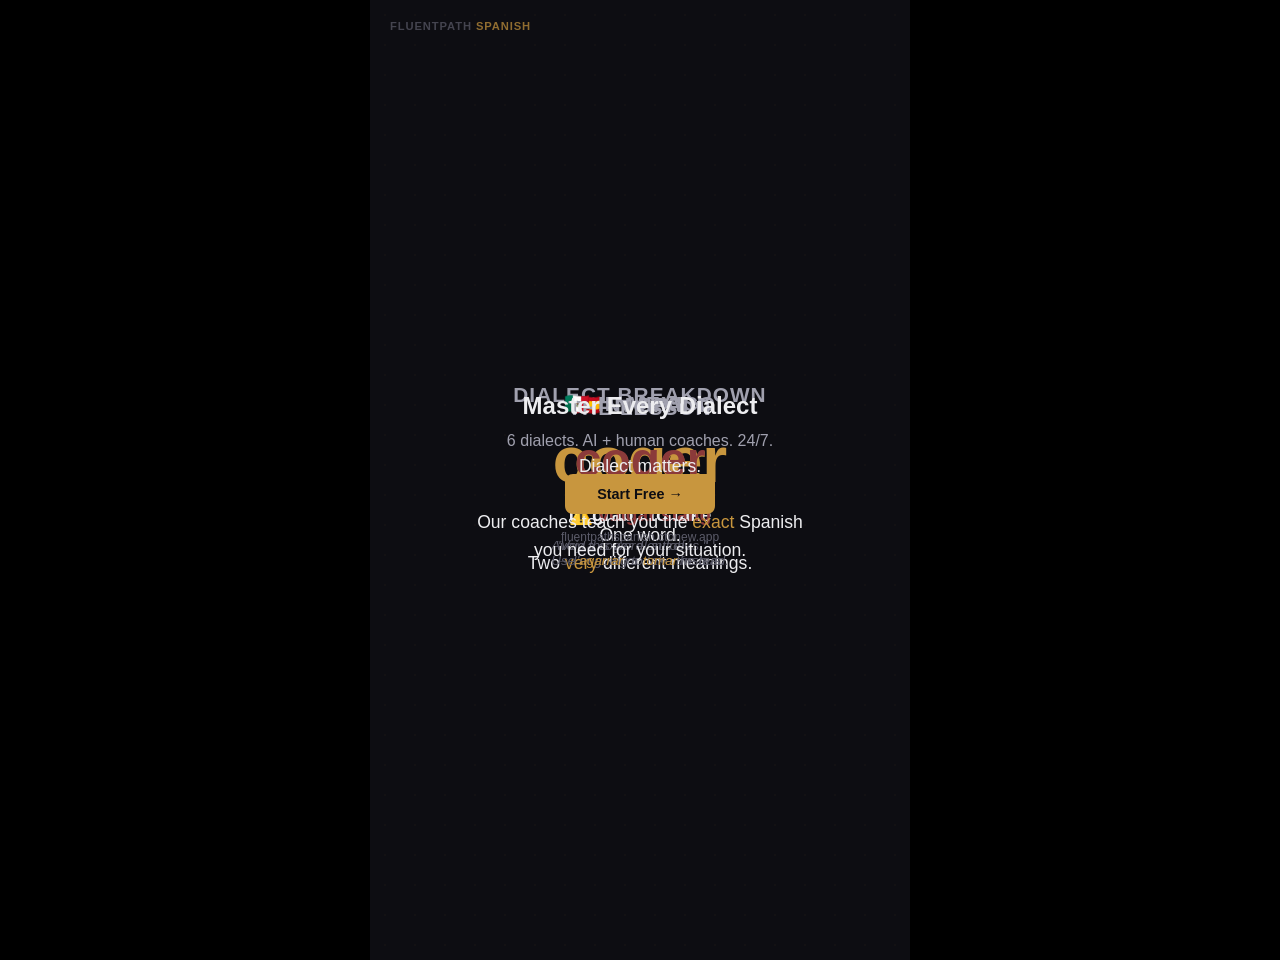
==== reels_animations/reel1_coger_dialect.html @ 8e179e7c "feat: add 5 animated Instagram Reels (text-based, no filming needed) - reel1: Dialect Word Compariso" ====
<!DOCTYPE html>
<html lang="en">
<head>
<meta charset="UTF-8">
<meta name="viewport" content="width=device-width, initial-scale=1.0">
<title>FluentPath — Dialect Word Comparison: Coger</title>
<style>
* { margin: 0; padding: 0; box-sizing: border-box; }
body {
  display: flex; justify-content: center; align-items: center;
  min-height: 100vh; background: #000; font-family: 'Montserrat', 'Inter', sans-serif;
}
.reel {
  width: 540px; height: 960px; position: relative; overflow: hidden;
  background: #0D0D12;
  display: flex; flex-direction: column; justify-content: center; align-items: center;
}

/* Scene timing */
.scene { position: absolute; inset: 0; display: flex; flex-direction: column;
  justify-content: center; align-items: center; opacity: 0; transform: translateY(20px);
  animation-fill-mode: forwards; }
.scene h2 { font-size: 1.3rem; color: #A0A0AE; font-weight: 600; letter-spacing: 0.05em;
  text-transform: uppercase; margin-bottom: 16px; }
.scene .word { font-size: 4rem; font-weight: 700; color: #C8963E; margin-bottom: 8px; }

.scene-1 { animation: sceneIn 0.6s ease 0s forwards; }
.scene-2 { animation: sceneIn 0.6s ease 3.5s forwards; }
.scene-3 { animation: sceneIn 0.6s ease 7s forwards; }
.scene-4 { animation: sceneIn 0.6s ease 10.5s forwards; }
.scene-5 { animation: sceneIn 0.6s ease 14s forwards; }
.loop { animation: sceneIn 0.6s ease 18s forwards; animation-iteration-count: 1;
  animation-fill-mode: forwards; }

@keyframes sceneIn { to { opacity: 1; transform: translateY(0); } }

.split { display: flex; gap: 40px; width: 100%; justify-content: center; text-align: center; }
.split-col { flex: 0 0 auto; }
.flag { font-size: 2.5rem; margin-bottom: 8px; }
.meaning { color: #EDEDF0; font-size: 1.2rem; font-weight: 600; margin-top: 8px; }
.example { color: #5C5C6A; font-size: 0.85rem; margin-top: 12px; max-width: 200px; font-style: italic; }
.divider { width: 2px; background: #1F2130; }
.vs { color: #C8963E; font-size: 1.5rem; font-weight: 700; margin: 12px 0; }

.focus-text { color: #EDEDF0; font-size: 1.1rem; max-width: 400px; text-align: center;
  line-height: 1.6; margin-top: 16px; }
.gold { color: #C8963E; }

/* Watermark */
.logo { position: absolute; top: 20px; left: 20px; color: #5C5C6A; font-size: 0.7rem;
  font-weight: 600; letter-spacing: 0.08em; z-index: 10; opacity: 0.7; }
.logo span { color: #C8963E; }

/* End card */
.end-card { position: absolute; inset: 0; display: flex; flex-direction: column;
  justify-content: center; align-items: center; text-align: center; opacity: 0;
  animation: sceneIn 0.6s ease 17s forwards; padding: 40px; }
.end-card h3 { font-size: 1.5rem; color: #EDEDF0; margin-bottom: 12px; }
.end-card p { color: #A0A0AE; font-size: 1rem; margin-bottom: 24px; }
.end-card .cta { display: inline-block; background: #C8963E; color: #0D0D12;
  font-weight: 700; font-size: 0.9rem; padding: 12px 32px; border-radius: 8px;
  text-decoration: none; }
.end-card .link { color: #5C5C6A; font-size: 0.75rem; margin-top: 16px; }

.bg-pattern {
  position: absolute; inset: 0; opacity: 0.03; z-index: 0;
  background-image: radial-gradient(#C8963E 1px, transparent 1px);
  background-size: 30px 30px;
}
</style>
</head>
<body>
<div class="reel">
  <div class="bg-pattern"></div>
  <div class="logo">FLUENTPATH <span>SPANISH</span></div>

  <!-- Scene 1: Intro -->
  <div class="scene scene-1">
    <h2>Dialect Breakdown</h2>
    <div class="word">coger</div>
    <p class="focus-text">One word.<br>Two <span class="gold">very</span> different meanings.</p>
  </div>

  <!-- Scene 2: Spain -->
  <div class="scene scene-2">
    <h2>🇪🇸 In Spain</h2>
    <div class="word" style="font-size:3rem;">coger</div>
    <p class="meaning">to grab / to take</p>
    <p class="example">"Voy a coger el autobús."<br>→ I'm going to take the bus.</p>
  </div>

  <!-- Scene 3: Mexico -->
  <div class="scene scene-3">
    <h2>🇲🇽 In Mexico</h2>
    <div class="word" style="font-size:3rem; color:#8B3A3A;">coger</div>
    <p class="meaning" style="color:#8B3A3A;">⚠️ vulgar slang</p>
    <p class="example">Avoid this word entirely.<br>Use <span class="gold">agarrar</span> or <span class="gold">tomar</span> instead.</p>
  </div>

  <!-- Scene 4: The lesson -->
  <div class="scene scene-4">
    <h2>The Lesson</h2>
    <p class="focus-text">Dialect matters.<br><br>Our coaches teach you the <span class="gold">exact</span> Spanish<br>you need for your situation.</p>
  </div>

  <!-- End Card -->
  <div class="end-card">
    <h3>Master Every Dialect</h3>
    <p>6 dialects. AI + human coaches. 24/7.</p>
    <a class="cta" href="https://fluentpathspanish.ctonew.app">Start Free →</a>
    <p class="link">fluentpathspanish.ctonew.app</p>
  </div>

  <!-- Loop trigger: restart after 19s -->
  <script>
    const reel = document.querySelector('.reel');
    setInterval(() => {
      reel.style.animation = 'none';
      reel.offsetHeight;
      reel.style.animation = '';
      document.querySelectorAll('.scene, .end-card').forEach(el => {
        el.style.animation = 'none';
        el.offsetHeight;
        el.style.animation = '';
      });
    }, 20000);
  </script>
</div>
</body>
</html>
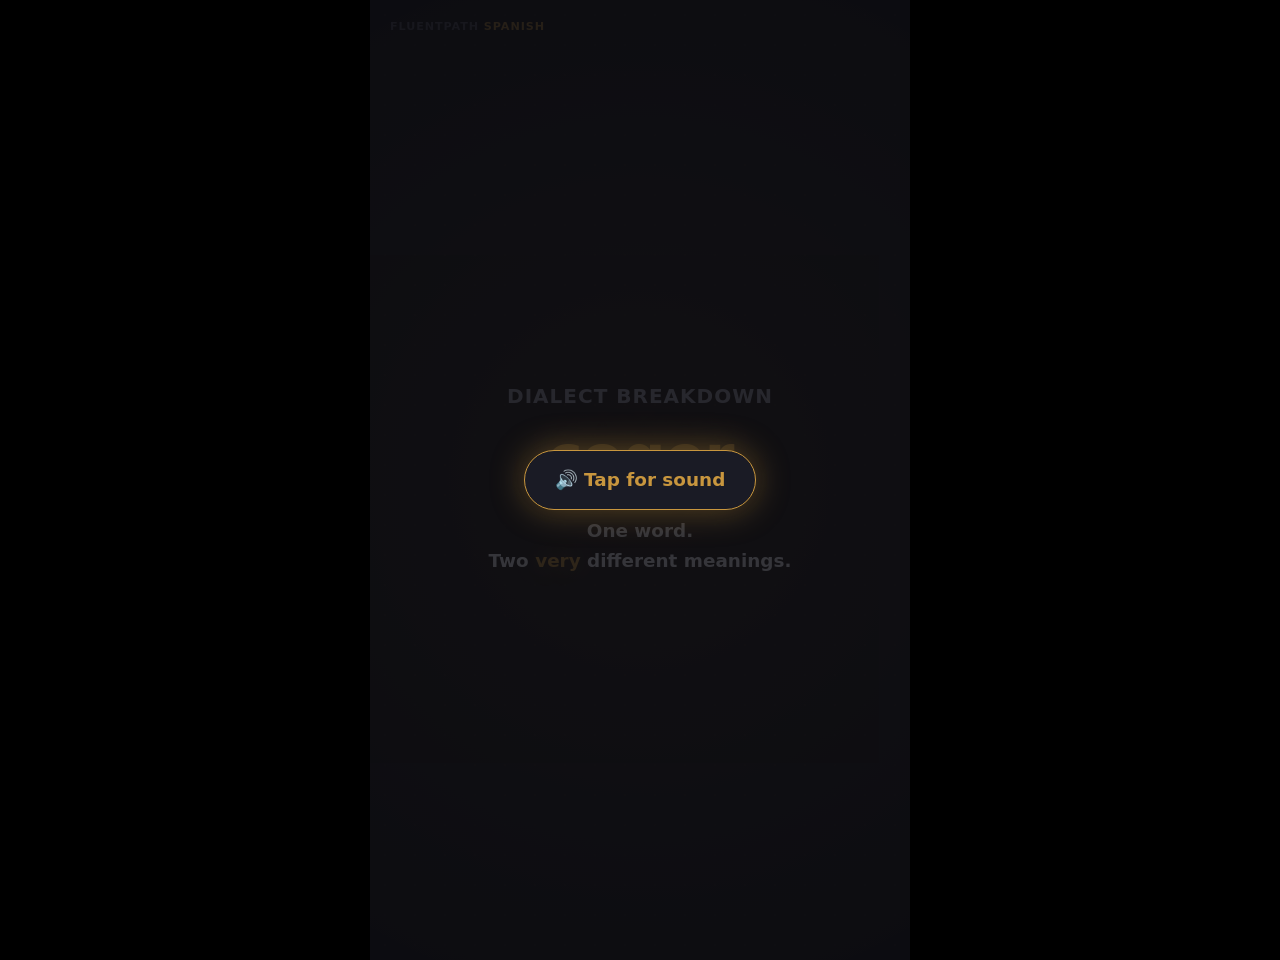
==== commit c6ee13e3: "enhance: smoother animations + Spanish TTS audio + catchier effects for Reels Three improvements acr" ====
--- a/reels_animations/reel1_coger_dialect.html
+++ b/reels_animations/reel1_coger_dialect.html
@@ -5,126 +5,192 @@
 <meta name="viewport" content="width=device-width, initial-scale=1.0">
 <title>FluentPath — Dialect Word Comparison: Coger</title>
 <style>
-* { margin: 0; padding: 0; box-sizing: border-box; }
-body {
-  display: flex; justify-content: center; align-items: center;
-  min-height: 100vh; background: #000; font-family: 'Montserrat', 'Inter', sans-serif;
-}
-.reel {
-  width: 540px; height: 960px; position: relative; overflow: hidden;
-  background: #0D0D12;
-  display: flex; flex-direction: column; justify-content: center; align-items: center;
-}
+:root{--bg:#0D0D12;--gold:#C8963E;--text:#EDEDF0;--muted:#A0A0AE;--dim:#5C5C6A;--danger:#8B3A3A}
+*{margin:0;padding:0;box-sizing:border-box;-webkit-tap-highlight-color:transparent}
+body{display:flex;justify-content:center;align-items:center;min-height:100vh;background:#000;font-family:'Montserrat',Inter,system-ui,sans-serif;-webkit-font-smoothing:antialiased}
+.reel{width:540px;height:960px;position:relative;overflow:hidden;background:var(--bg);user-select:none}
 
-/* Scene timing */
-.scene { position: absolute; inset: 0; display: flex; flex-direction: column;
-  justify-content: center; align-items: center; opacity: 0; transform: translateY(20px);
-  animation-fill-mode: forwards; }
-.scene h2 { font-size: 1.3rem; color: #A0A0AE; font-weight: 600; letter-spacing: 0.05em;
-  text-transform: uppercase; margin-bottom: 16px; }
-.scene .word { font-size: 4rem; font-weight: 700; color: #C8963E; margin-bottom: 8px; }
+/* Beat-pulse background */
+.beat{position:absolute;inset:0;pointer-events:none;z-index:0}
+.beat::before{content:"";position:absolute;inset:-30%;background:radial-gradient(circle at 50% 50%,rgba(200,150,62,.16),transparent 60%);animation:beatPulse 1.4s ease-in-out infinite}
+.dots{position:absolute;inset:0;opacity:.04;background-image:radial-gradient(#C8963E 1px,transparent 1px);background-size:30px 30px}
 
-.scene-1 { animation: sceneIn 0.6s ease 0s forwards; }
-.scene-2 { animation: sceneIn 0.6s ease 3.5s forwards; }
-.scene-3 { animation: sceneIn 0.6s ease 7s forwards; }
-.scene-4 { animation: sceneIn 0.6s ease 10.5s forwards; }
-.scene-5 { animation: sceneIn 0.6s ease 14s forwards; }
-.loop { animation: sceneIn 0.6s ease 18s forwards; animation-iteration-count: 1;
-  animation-fill-mode: forwards; }
+.logo{position:absolute;top:20px;left:20px;color:var(--dim);font-size:.7rem;font-weight:600;letter-spacing:.08em;z-index:10;opacity:.75}
+.logo span{color:var(--gold)}
 
-@keyframes sceneIn { to { opacity: 1; transform: translateY(0); } }
+/* Scene system */
+.scene{position:absolute;inset:0;display:flex;flex-direction:column;justify-content:center;align-items:center;text-align:center;padding:44px 40px;opacity:0;transform:translateY(24px);transition:opacity .5s cubic-bezier(.22,1,.36,1),transform .5s cubic-bezier(.22,1,.36,1);pointer-events:none;z-index:1}
+.scene.active{opacity:1;transform:translateY(0)}
 
-.split { display: flex; gap: 40px; width: 100%; justify-content: center; text-align: center; }
-.split-col { flex: 0 0 auto; }
-.flag { font-size: 2.5rem; margin-bottom: 8px; }
-.meaning { color: #EDEDF0; font-size: 1.2rem; font-weight: 600; margin-top: 8px; }
-.example { color: #5C5C6A; font-size: 0.85rem; margin-top: 12px; max-width: 200px; font-style: italic; }
-.divider { width: 2px; background: #1F2130; }
-.vs { color: #C8963E; font-size: 1.5rem; font-weight: 700; margin: 12px 0; }
+/* Staggered child entrances */
+.el{opacity:0;transform:translateY(22px)}
+.scene.active .el{animation:slideUp .6s cubic-bezier(.22,1,.36,1) forwards}
+.scene.active .el.d1{animation-delay:.02s}
+.scene.active .el.d2{animation-delay:.14s}
+.scene.active .el.d3{animation-delay:.26s}
+.scene.active .el.d4{animation-delay:.38s}
+.bounce{opacity:0;transform:scale(.4)}
+.scene.active .bounce{animation:bounceIn .7s cubic-bezier(.68,-.55,.265,1.55) forwards}
+.scene.active .bounce.bd1{animation-delay:.05s}
+.scene.active .bounce.bd2{animation-delay:.18s}
+.scene.active .bounce.bd3{animation-delay:.3s}
 
-.focus-text { color: #EDEDF0; font-size: 1.1rem; max-width: 400px; text-align: center;
-  line-height: 1.6; margin-top: 16px; }
-.gold { color: #C8963E; }
+@keyframes slideUp{to{opacity:1;transform:translateY(0)}}
+@keyframes bounceIn{0%{opacity:0;transform:scale(.4)}60%{opacity:1;transform:scale(1.09)}80%{transform:scale(.95)}100%{opacity:1;transform:scale(1)}}
+@keyframes beatPulse{0%,100%{transform:scale(1);opacity:.9}50%{transform:scale(1.3);opacity:.45}}
+@keyframes float{0%,100%{transform:translateY(0)}50%{transform:translateY(-12px)}}
+@keyframes ctaPulse{0%{box-shadow:0 0 0 0 rgba(200,150,62,.65),0 0 18px rgba(200,150,62,.35)}100%{box-shadow:0 0 0 26px rgba(200,150,62,0),0 0 18px rgba(200,150,62,.35)}}
 
-/* Watermark */
-.logo { position: absolute; top: 20px; left: 20px; color: #5C5C6A; font-size: 0.7rem;
-  font-weight: 600; letter-spacing: 0.08em; z-index: 10; opacity: 0.7; }
-.logo span { color: #C8963E; }
+h2{font-size:1.25rem;color:var(--muted);font-weight:600;letter-spacing:.05em;text-transform:uppercase;margin-bottom:14px}
+.word{font-size:3.8rem;font-weight:800;color:var(--gold);margin-bottom:10px;letter-spacing:-.02em;text-shadow:0 0 32px rgba(200,150,62,.55)}
+.word.red{color:var(--danger);text-shadow:0 0 32px rgba(139,58,58,.6)}
+.bigflag{font-size:4rem;line-height:1;margin-bottom:6px;animation:float 3s ease-in-out infinite}
+.meaning{color:var(--text);font-size:1.2rem;font-weight:700;margin-top:8px}
+.meaning.red{color:#D87B7B}
+.example{color:var(--dim);font-size:.92rem;margin-top:14px;max-width:340px;font-style:italic;line-height:1.55}
+.gold{color:var(--gold);text-shadow:0 0 22px rgba(200,150,62,.45)}
+.focus-text{color:var(--text);font-size:1.15rem;max-width:420px;line-height:1.65;margin-top:14px;font-weight:600}
 
 /* End card */
-.end-card { position: absolute; inset: 0; display: flex; flex-direction: column;
-  justify-content: center; align-items: center; text-align: center; opacity: 0;
-  animation: sceneIn 0.6s ease 17s forwards; padding: 40px; }
-.end-card h3 { font-size: 1.5rem; color: #EDEDF0; margin-bottom: 12px; }
-.end-card p { color: #A0A0AE; font-size: 1rem; margin-bottom: 24px; }
-.end-card .cta { display: inline-block; background: #C8963E; color: #0D0D12;
-  font-weight: 700; font-size: 0.9rem; padding: 12px 32px; border-radius: 8px;
-  text-decoration: none; }
-.end-card .link { color: #5C5C6A; font-size: 0.75rem; margin-top: 16px; }
+.end-card h3{font-size:1.6rem;color:var(--text);margin-bottom:12px}
+.end-card p{color:var(--muted);font-size:1rem;margin-bottom:20px}
+.es-tagline{color:var(--gold);font-size:1.05rem;font-weight:700;margin-bottom:22px;text-shadow:0 0 22px rgba(200,150,62,.5)}
+.cta{display:inline-block;background:var(--gold);color:var(--bg);font-weight:800;font-size:1rem;padding:15px 38px;border-radius:999px;text-decoration:none;animation:ctaPulse 1.6s ease-out infinite}
+.link{color:var(--dim);font-size:.75rem;margin-top:18px}
 
-.bg-pattern {
-  position: absolute; inset: 0; opacity: 0.03; z-index: 0;
-  background-image: radial-gradient(#C8963E 1px, transparent 1px);
-  background-size: 30px 30px;
-}
+/* Save hint */
+.save-hint{position:absolute;bottom:26px;left:50%;transform:translateX(-50%) translateY(14px);background:rgba(19,20,28,.92);border:1px solid var(--gold);color:var(--gold);font-size:.95rem;font-weight:700;padding:10px 20px;border-radius:999px;z-index:20;opacity:0;transition:opacity .4s,transform .4s;pointer-events:none}
+.save-hint.show{opacity:1;transform:translateX(-50%) translateY(0)}
+
+/* Sound overlay */
+.sound-overlay{position:absolute;inset:0;background:rgba(13,13,18,.82);display:flex;justify-content:center;align-items:center;z-index:50;cursor:pointer;transition:opacity .45s}
+.sound-overlay.hidden{opacity:0;pointer-events:none}
+.sound-pill{background:#1A1B25;border:1px solid var(--gold);color:var(--gold);padding:18px 30px;border-radius:999px;font-size:1.15rem;font-weight:700;box-shadow:0 0 34px rgba(200,150,62,.4);animation:ctaPulse 1.6s ease-out infinite}
 </style>
 </head>
 <body>
-<div class="reel">
-  <div class="bg-pattern"></div>
+<div class="reel" id="reel">
+  <div class="beat"></div>
+  <div class="dots"></div>
   <div class="logo">FLUENTPATH <span>SPANISH</span></div>
 
-  <!-- Scene 1: Intro -->
-  <div class="scene scene-1">
-    <h2>Dialect Breakdown</h2>
-    <div class="word">coger</div>
-    <p class="focus-text">One word.<br>Two <span class="gold">very</span> different meanings.</p>
+  <!-- Scene 0: Intro -->
+  <div class="scene">
+    <h2 class="el d1">Dialect Breakdown</h2>
+    <div class="word bounce bd1">coger</div>
+    <p class="focus-text el d2">One word.<br>Two <span class="gold">very</span> different meanings.</p>
   </div>
 
-  <!-- Scene 2: Spain -->
-  <div class="scene scene-2">
-    <h2>🇪🇸 In Spain</h2>
-    <div class="word" style="font-size:3rem;">coger</div>
-    <p class="meaning">to grab / to take</p>
-    <p class="example">"Voy a coger el autobús."<br>→ I'm going to take the bus.</p>
+  <!-- Scene 1: Spain -->
+  <div class="scene">
+    <div class="bigflag">🇪🇸</div>
+    <h2 class="el d1">In Spain</h2>
+    <div class="word bounce bd1">coger</div>
+    <p class="meaning el d2">to grab / to take</p>
+    <p class="example el d3">"<span class="gold">Voy a coger el autobús</span>."<br>→ I'm going to take the bus.</p>
   </div>
 
-  <!-- Scene 3: Mexico -->
-  <div class="scene scene-3">
-    <h2>🇲🇽 In Mexico</h2>
-    <div class="word" style="font-size:3rem; color:#8B3A3A;">coger</div>
-    <p class="meaning" style="color:#8B3A3A;">⚠️ vulgar slang</p>
-    <p class="example">Avoid this word entirely.<br>Use <span class="gold">agarrar</span> or <span class="gold">tomar</span> instead.</p>
+  <!-- Scene 2: Mexico -->
+  <div class="scene">
+    <div class="bigflag">🇲🇽</div>
+    <h2 class="el d1">In Mexico</h2>
+    <div class="word red bounce bd1">coger</div>
+    <p class="meaning red el d2">⚠️ vulgar slang</p>
+    <p class="example el d3">Avoid this word entirely.<br>Use <span class="gold">agarrar</span> or <span class="gold">tomar</span> instead.</p>
   </div>
 
-  <!-- Scene 4: The lesson -->
-  <div class="scene scene-4">
-    <h2>The Lesson</h2>
-    <p class="focus-text">Dialect matters.<br><br>Our coaches teach you the <span class="gold">exact</span> Spanish<br>you need for your situation.</p>
+  <!-- Scene 3: The lesson -->
+  <div class="scene">
+    <h2 class="el d1">The Lesson</h2>
+    <p class="focus-text bounce bd1">Dialect matters.</p>
+    <p class="focus-text el d2" style="color:var(--muted);font-weight:400">Our coaches teach you the <span class="gold">exact</span> Spanish you need for your situation.</p>
   </div>
 
-  <!-- End Card -->
-  <div class="end-card">
-    <h3>Master Every Dialect</h3>
-    <p>6 dialects. AI + human coaches. 24/7.</p>
+  <!-- End card -->
+  <div class="scene end-card">
+    <h3 class="el d1">Master Every Dialect</h3>
+    <p class="el d2">6 dialects. AI + human coaches. 24/7.</p>
+    <p class="es-tagline el d3">¡Habla como un nativo!</p>
     <a class="cta" href="https://fluentpathspanish.ctonew.app">Start Free →</a>
-    <p class="link">fluentpathspanish.ctonew.app</p>
+    <p class="link el d4">fluentpathspanish.ctonew.app</p>
   </div>
 
-  <!-- Loop trigger: restart after 19s -->
-  <script>
-    const reel = document.querySelector('.reel');
-    setInterval(() => {
-      reel.style.animation = 'none';
-      reel.offsetHeight;
-      reel.style.animation = '';
-      document.querySelectorAll('.scene, .end-card').forEach(el => {
-        el.style.animation = 'none';
-        el.offsetHeight;
-        el.style.animation = '';
-      });
-    }, 20000);
-  </script>
+  <div class="save-hint" id="saveHint">Save this for later →</div>
+
+  <div class="sound-overlay" id="soundOverlay"><div class="sound-pill">🔊 Tap for sound</div></div>
 </div>
+
+<script>
+(function(){
+  var LOOP_MS = 18000;
+  var scenes = Array.prototype.slice.call(document.querySelectorAll('.scene'));
+  var saveHint = document.getElementById('saveHint');
+  var soundOverlay = document.getElementById('soundOverlay');
+  var soundOn = false;
+  var start = performance.now();
+  var loopTimer = null;
+
+  // Spanish audio cues: [offsetSeconds, text, lang]
+  var CUES = [
+    [0.4,  'coger',                  'es-ES'],
+    [3.3,  'coger',                  'es-ES'],
+    [3.9,  'Voy a coger el autobús', 'es-ES'],
+    [6.3,  'coger',                  'es-MX'],
+    [7.1,  'agarrar',                'es-MX'],
+    [7.8,  'tomar',                  'es-MX'],
+    [12.5, '¡Habla como un nativo!', 'es-ES']
+  ];
+
+  function activeIndex(t){
+    var tt = t % LOOP_MS;
+    if(tt < 12000) return Math.floor(tt / 3000);
+    return scenes.length - 1;
+  }
+
+  function update(t){
+    var tt = t % LOOP_MS;
+    var idx = activeIndex(t);
+    scenes.forEach(function(s,i){ s.classList.toggle('active', i === idx); });
+    saveHint.classList.toggle('show', tt >= 15000 && tt < LOOP_MS);
+  }
+
+  function speak(text, lang){
+    if(!soundOn || !('speechSynthesis' in window)) return;
+    try{
+      var u = new SpeechSynthesisUtterance(text);
+      u.lang = lang;
+      u.rate = 0.92;
+      u.pitch = 1;
+      window.speechSynthesis.speak(u);
+    }catch(e){}
+  }
+
+  function scheduleAudio(){
+    CUES.forEach(function(cue){
+      setTimeout(function(){ speak(cue[1], cue[2]); }, cue[0] * 1000);
+    });
+  }
+
+  function startLoop(){
+    start = performance.now();
+    scheduleAudio();
+    if(loopTimer) clearInterval(loopTimer);
+    loopTimer = setInterval(scheduleAudio, LOOP_MS);
+  }
+
+  function enableSound(){
+    if(soundOn) return;
+    soundOn = true;
+    soundOverlay.classList.add('hidden');
+    startLoop();
+  }
+
+  document.addEventListener('click', enableSound);
+  document.addEventListener('keydown', enableSound);
+
+  function tick(now){ update(now - start); requestAnimationFrame(tick); }
+  requestAnimationFrame(tick);
+})();
+</script>
 </body>
-</html>+</html>
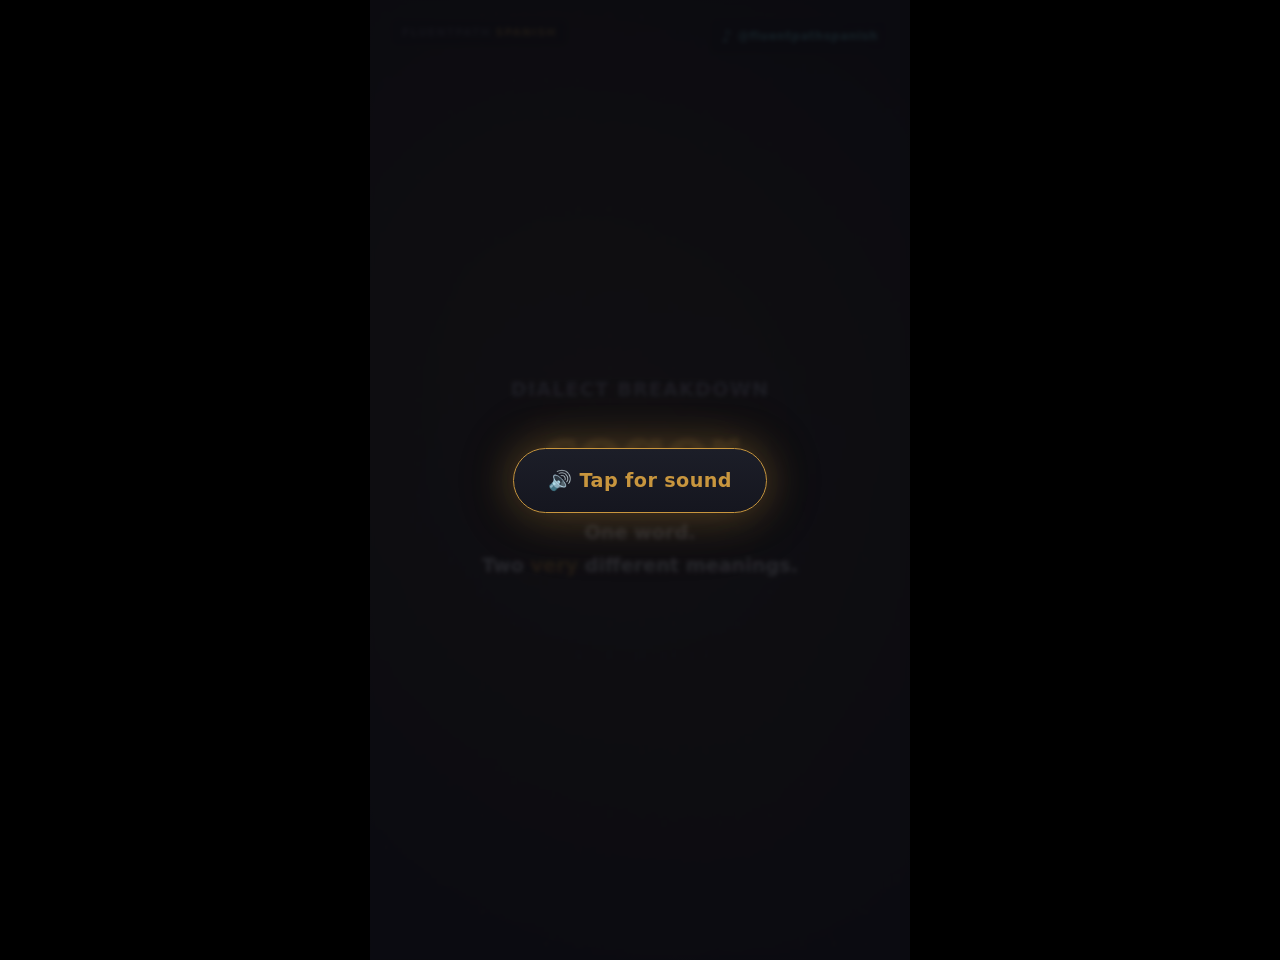
==== commit 385d7788: "feat: intertwine Reels with TikTok presence Per PR feedback, add TikTok integration to all 5 Reels: " ====
--- a/reels_animations/reel1_coger_dialect.html
+++ b/reels_animations/reel1_coger_dialect.html
@@ -5,74 +5,107 @@
 <meta name="viewport" content="width=device-width, initial-scale=1.0">
 <title>FluentPath — Dialect Word Comparison: Coger</title>
 <style>
-:root{--bg:#0D0D12;--gold:#C8963E;--text:#EDEDF0;--muted:#A0A0AE;--dim:#5C5C6A;--danger:#8B3A3A}
+:root{--bg:#0D0D12;--bg2:#11131A;--gold:#C8963E;--gold2:#D4A44A;--text:#EDEDF0;--muted:#A0A0AE;--dim:#5C5C6A;--danger:#8B3A3A;--danger2:#D87B7B}
 *{margin:0;padding:0;box-sizing:border-box;-webkit-tap-highlight-color:transparent}
 body{display:flex;justify-content:center;align-items:center;min-height:100vh;background:#000;font-family:'Montserrat',Inter,system-ui,sans-serif;-webkit-font-smoothing:antialiased}
-.reel{width:540px;height:960px;position:relative;overflow:hidden;background:var(--bg);user-select:none}
-
-/* Beat-pulse background */
+.reel{width:540px;height:960px;position:relative;overflow:hidden;background:linear-gradient(170deg,var(--bg) 0%,var(--bg2) 50%,#0F1118 100%);user-select:none}
+
+/* Rich ambient background */
+.bg-ambient{position:absolute;inset:0;pointer-events:none;z-index:0}
+.bg-ambient::before{content:"";position:absolute;inset:-30%;background:radial-gradient(ellipse at 35% 40%,rgba(200,150,62,.10),transparent 55%),radial-gradient(ellipse at 65% 70%,rgba(200,150,62,.06),transparent 50%);animation:ambientShift 8s ease-in-out infinite}
+.bg-ambient::after{content:"";position:absolute;inset:0;opacity:.03;background-image:radial-gradient(#C8963E 1px,transparent 1px);background-size:28px 28px}
+@keyframes ambientShift{0%,100%{transform:scale(1)}50%{transform:scale(1.08)}}
 .beat{position:absolute;inset:0;pointer-events:none;z-index:0}
-.beat::before{content:"";position:absolute;inset:-30%;background:radial-gradient(circle at 50% 50%,rgba(200,150,62,.16),transparent 60%);animation:beatPulse 1.4s ease-in-out infinite}
-.dots{position:absolute;inset:0;opacity:.04;background-image:radial-gradient(#C8963E 1px,transparent 1px);background-size:30px 30px}
-
-.logo{position:absolute;top:20px;left:20px;color:var(--dim);font-size:.7rem;font-weight:600;letter-spacing:.08em;z-index:10;opacity:.75}
-.logo span{color:var(--gold)}
-
-/* Scene system */
-.scene{position:absolute;inset:0;display:flex;flex-direction:column;justify-content:center;align-items:center;text-align:center;padding:44px 40px;opacity:0;transform:translateY(24px);transition:opacity .5s cubic-bezier(.22,1,.36,1),transform .5s cubic-bezier(.22,1,.36,1);pointer-events:none;z-index:1}
-.scene.active{opacity:1;transform:translateY(0)}
-
-/* Staggered child entrances */
-.el{opacity:0;transform:translateY(22px)}
-.scene.active .el{animation:slideUp .6s cubic-bezier(.22,1,.36,1) forwards}
-.scene.active .el.d1{animation-delay:.02s}
-.scene.active .el.d2{animation-delay:.14s}
-.scene.active .el.d3{animation-delay:.26s}
-.scene.active .el.d4{animation-delay:.38s}
-.bounce{opacity:0;transform:scale(.4)}
-.scene.active .bounce{animation:bounceIn .7s cubic-bezier(.68,-.55,.265,1.55) forwards}
-.scene.active .bounce.bd1{animation-delay:.05s}
-.scene.active .bounce.bd2{animation-delay:.18s}
-.scene.active .bounce.bd3{animation-delay:.3s}
+.beat::before{content:"";position:absolute;inset:-30%;background:radial-gradient(circle at 50% 45%,rgba(210,160,70,.14),transparent 60%);animation:beatPulse 1.6s ease-in-out infinite}
+.dots{position:absolute;inset:0;opacity:.05;background-image:radial-gradient(#C8963E 1.5px,transparent 1.5px);background-size:32px 32px}
+
+/* Floating particles */
+.particles{position:absolute;inset:0;pointer-events:none;z-index:0;overflow:hidden}
+.particle{position:absolute;width:2px;height:2px;background:var(--gold);border-radius:50%;opacity:0;animation:particleFloat 5s ease-in-out infinite}
+.particle:nth-child(1){left:15%;animation-delay:0s;animation-duration:5.5s}
+.particle:nth-child(2){left:35%;animation-delay:1.2s;animation-duration:6s}
+.particle:nth-child(3){left:55%;animation-delay:2.5s;animation-duration:5s}
+.particle:nth-child(4){left:75%;animation-delay:3.8s;animation-duration:5.8s}
+.particle:nth-child(5){left:90%;animation-delay:0.8s;animation-duration:4.5s}
+@keyframes particleFloat{0%{opacity:0;transform:translateY(100%) translateX(0)}20%{opacity:.5}80%{opacity:.3}100%{opacity:0;transform:translateY(-10%) translateX(20px)}}
+
+.logo{position:absolute;top:20px;left:22px;color:var(--dim);font-size:.68rem;font-weight:600;letter-spacing:.1em;z-index:10;opacity:.8;background:rgba(13,13,18,.55);padding:6px 10px;border-radius:6px;backdrop-filter:blur(6px)}
+.logo span{color:var(--gold);font-weight:700}
+.tiktok-badge{position:absolute;top:20px;right:22px;color:#69C9D0;font-size:.72rem;font-weight:700;letter-spacing:.05em;z-index:10;opacity:.95;display:flex;align-items:center;gap:5px;background:rgba(13,13,18,.55);padding:6px 10px;border-radius:6px;backdrop-filter:blur(6px)}
+.tiktok-badge .tk{font-size:1.05rem}
+.tiktok-follow{color:var(--muted);font-size:.9rem;margin-top:16px;font-weight:600}
+.tiktok-follow .tk{color:#69C9D0;font-weight:700}
+
+
+/* Scene system - smoother transitions */
+.scene{position:absolute;inset:0;display:flex;flex-direction:column;justify-content:center;align-items:center;text-align:center;padding:44px 40px;opacity:0;transform:translateY(28px) scale(.97);filter:blur(4px);transition:opacity .55s cubic-bezier(.22,1,.36,1),transform .55s cubic-bezier(.22,1,.36,1),filter .55s cubic-bezier(.22,1,.36,1);pointer-events:none;z-index:1}
+.scene.active{opacity:1;transform:translateY(0) scale(1);filter:blur(0)}
+
+/* Staggered child entrances - richer */
+.el{opacity:0;transform:translateY(28px)}
+.scene.active .el{animation:slideUp .65s cubic-bezier(.22,1,.36,1) forwards}
+.scene.active .el.d1{animation-delay:.03s}
+.scene.active .el.d2{animation-delay:.15s}
+.scene.active .el.d3{animation-delay:.28s}
+.scene.active .el.d4{animation-delay:.42s}
+.bounce{opacity:0;transform:scale(.3)}
+.scene.active .bounce{animation:bounceIn .75s cubic-bezier(.68,-.55,.265,1.55) forwards}
+.scene.active .bounce.bd1{animation-delay:.06s}
+.scene.active .bounce.bd2{animation-delay:.2s}
+.scene.active .bounce.bd3{animation-delay:.34s}
+
+/* Shimmer sweep for key words */
+.shimmer{position:relative;overflow:hidden}
+.shimmer::after{content:"";position:absolute;top:0;left:-100%;width:60%;height:100%;background:linear-gradient(90deg,transparent 0%,rgba(255,255,255,.06) 50%,transparent 100%);animation:shimmerSweep 3s ease-in-out infinite}
+@keyframes shimmerSweep{0%{left:-100%}50%{left:120%}100%{left:120%}}
 
 @keyframes slideUp{to{opacity:1;transform:translateY(0)}}
-@keyframes bounceIn{0%{opacity:0;transform:scale(.4)}60%{opacity:1;transform:scale(1.09)}80%{transform:scale(.95)}100%{opacity:1;transform:scale(1)}}
-@keyframes beatPulse{0%,100%{transform:scale(1);opacity:.9}50%{transform:scale(1.3);opacity:.45}}
-@keyframes float{0%,100%{transform:translateY(0)}50%{transform:translateY(-12px)}}
-@keyframes ctaPulse{0%{box-shadow:0 0 0 0 rgba(200,150,62,.65),0 0 18px rgba(200,150,62,.35)}100%{box-shadow:0 0 0 26px rgba(200,150,62,0),0 0 18px rgba(200,150,62,.35)}}
-
-h2{font-size:1.25rem;color:var(--muted);font-weight:600;letter-spacing:.05em;text-transform:uppercase;margin-bottom:14px}
-.word{font-size:3.8rem;font-weight:800;color:var(--gold);margin-bottom:10px;letter-spacing:-.02em;text-shadow:0 0 32px rgba(200,150,62,.55)}
-.word.red{color:var(--danger);text-shadow:0 0 32px rgba(139,58,58,.6)}
-.bigflag{font-size:4rem;line-height:1;margin-bottom:6px;animation:float 3s ease-in-out infinite}
-.meaning{color:var(--text);font-size:1.2rem;font-weight:700;margin-top:8px}
-.meaning.red{color:#D87B7B}
-.example{color:var(--dim);font-size:.92rem;margin-top:14px;max-width:340px;font-style:italic;line-height:1.55}
-.gold{color:var(--gold);text-shadow:0 0 22px rgba(200,150,62,.45)}
-.focus-text{color:var(--text);font-size:1.15rem;max-width:420px;line-height:1.65;margin-top:14px;font-weight:600}
-
-/* End card */
-.end-card h3{font-size:1.6rem;color:var(--text);margin-bottom:12px}
-.end-card p{color:var(--muted);font-size:1rem;margin-bottom:20px}
-.es-tagline{color:var(--gold);font-size:1.05rem;font-weight:700;margin-bottom:22px;text-shadow:0 0 22px rgba(200,150,62,.5)}
-.cta{display:inline-block;background:var(--gold);color:var(--bg);font-weight:800;font-size:1rem;padding:15px 38px;border-radius:999px;text-decoration:none;animation:ctaPulse 1.6s ease-out infinite}
-.link{color:var(--dim);font-size:.75rem;margin-top:18px}
+@keyframes bounceIn{0%{opacity:0;transform:scale(.3)}55%{opacity:1;transform:scale(1.12)}75%{transform:scale(.93)}100%{opacity:1;transform:scale(1)}}
+@keyframes beatPulse{0%,100%{transform:scale(1);opacity:.85}50%{transform:scale(1.35);opacity:.4}}
+@keyframes float{0%,100%{transform:translateY(0)}50%{transform:translateY(-14px)}}
+@keyframes ctaPulse{0%{box-shadow:0 0 0 0 rgba(200,150,62,.7),0 0 20px rgba(200,150,62,.4),0 0 40px rgba(200,150,62,.15)}100%{box-shadow:0 0 0 30px rgba(200,150,62,0),0 0 24px rgba(200,150,62,.3),0 0 50px rgba(200,150,62,0)}}
+@keyframes borderGlow{0%,100%{box-shadow:0 0 8px rgba(200,150,62,.08)}50%{box-shadow:0 0 20px rgba(200,150,62,.18)}}
+@keyframes scalePulse{0%,100%{transform:scale(1)}50%{transform:scale(1.04)}}
+
+h2{font-size:1.2rem;color:var(--muted);font-weight:600;letter-spacing:.06em;text-transform:uppercase;margin-bottom:14px;opacity:.85}
+.word{font-size:4rem;font-weight:800;color:var(--gold);margin-bottom:12px;letter-spacing:-.02em;text-shadow:0 0 40px rgba(200,150,62,.5),0 0 80px rgba(200,150,62,.15);position:relative}
+.word.red{color:var(--danger);text-shadow:0 0 40px rgba(139,58,58,.55),0 0 80px rgba(139,58,58,.12)}
+.bigflag{font-size:4.2rem;line-height:1;margin-bottom:8px;animation:float 3.5s ease-in-out infinite;filter:drop-shadow(0 0 12px rgaba(200,150,62,.2))}
+.meaning{color:var(--text);font-size:1.25rem;font-weight:700;margin-top:10px;text-shadow:0 0 12px rgba(237,237,240,.15)}
+.meaning.red{color:var(--danger2)}
+.example{color:var(--muted);font-size:.95rem;margin-top:16px;max-width:360px;font-style:italic;line-height:1.6;background:rgba(19,20,28,.5);padding:12px 16px;border-radius:10px;border:1px solid rgba(31,33,48,.6)}
+.gold{color:var(--gold);text-shadow:0 0 20px rgba(200,150,62,.4)}
+.focus-text{color:var(--text);font-size:1.2rem;max-width:430px;line-height:1.68;margin-top:16px;font-weight:600;text-shadow:0 0 10px rgba(237,237,240,.1)}
+
+/* End card - richer */
+.end-card{background:linear-gradient(180deg,rgba(13,13,18,.4) 0%,rgba(19,20,28,.6) 100%)}
+.end-card h3{font-size:1.7rem;color:var(--text);margin-bottom:14px;text-shadow:0 0 18px rgba(237,237,240,.1)}
+.end-card p{color:var(--muted);font-size:1.02rem;margin-bottom:22px;letter-spacing:.01em}
+.es-tagline{color:var(--gold);font-size:1.1rem;font-weight:700;margin-bottom:24px;text-shadow:0 0 26px rgba(200,150,62,.45)}
+.cta{display:inline-block;background:linear-gradient(180deg,var(--gold2) 0%,var(--gold) 100%);color:var(--bg);font-weight:800;font-size:1.05rem;padding:16px 42px;border-radius:999px;text-decoration:none;animation:ctaPulse 1.8s ease-out infinite;letter-spacing:.03em;position:relative;overflow:hidden}
+.cta::after{content:"";position:absolute;top:0;left:-80%;width:50%;height:100%;background:linear-gradient(90deg,transparent,rgba(255,255,255,.18),transparent);animation:shimmerSweep 3s ease-in-out infinite 1s}
+.link{color:var(--dim);font-size:.78rem;margin-top:20px;letter-spacing:.03em}
 
 /* Save hint */
-.save-hint{position:absolute;bottom:26px;left:50%;transform:translateX(-50%) translateY(14px);background:rgba(19,20,28,.92);border:1px solid var(--gold);color:var(--gold);font-size:.95rem;font-weight:700;padding:10px 20px;border-radius:999px;z-index:20;opacity:0;transition:opacity .4s,transform .4s;pointer-events:none}
-.save-hint.show{opacity:1;transform:translateX(-50%) translateY(0)}
+.save-hint{position:absolute;bottom:28px;left:50%;transform:translateX(-50%) translateY(16px);background:rgba(19,20,28,.94);border:1.5px solid var(--gold);color:var(--gold);font-size:.95rem;font-weight:700;padding:11px 22px;border-radius:999px;z-index:20;opacity:0;transition:opacity .45s,transform .45s;pointer-events:none;box-shadow:0 0 20px rgba(200,150,62,.25)}
+.save-hint.show{opacity:1;transform:translateX(-50%) translateY(0);animation:borderGlow 2s ease-in-out infinite}
 
 /* Sound overlay */
-.sound-overlay{position:absolute;inset:0;background:rgba(13,13,18,.82);display:flex;justify-content:center;align-items:center;z-index:50;cursor:pointer;transition:opacity .45s}
+.sound-overlay{position:absolute;inset:0;background:rgba(11,11,16,.88);display:flex;justify-content:center;align-items:center;z-index:50;cursor:pointer;transition:opacity .5s;backdrop-filter:blur(2px)}
 .sound-overlay.hidden{opacity:0;pointer-events:none}
-.sound-pill{background:#1A1B25;border:1px solid var(--gold);color:var(--gold);padding:18px 30px;border-radius:999px;font-size:1.15rem;font-weight:700;box-shadow:0 0 34px rgba(200,150,62,.4);animation:ctaPulse 1.6s ease-out infinite}
+.sound-pill{background:linear-gradient(180deg,#1C1E28 0%,#15161F 100%);border:1.5px solid var(--gold);color:var(--gold);padding:20px 34px;border-radius:999px;font-size:1.2rem;font-weight:700;box-shadow:0 0 40px rgba(200,150,62,.35),0 0 80px rgba(200,150,62,.1);animation:ctaPulse 1.8s ease-out infinite;letter-spacing:.02em}
 </style>
 </head>
 <body>
 <div class="reel" id="reel">
+  <div class="bg-ambient"></div>
   <div class="beat"></div>
   <div class="dots"></div>
+  <div class="particles"><div class="particle"></div><div class="particle"></div><div class="particle"></div><div class="particle"></div><div class="particle"></div></div>
   <div class="logo">FLUENTPATH <span>SPANISH</span></div>
+  <!-- TikTok integration -->
+  <div class="tiktok-badge"><span class="tk">♪</span> @fluentpathspanish</div>
+
 
   <!-- Scene 0: Intro -->
   <div class="scene">
@@ -112,6 +145,8 @@
     <p class="el d2">6 dialects. AI + human coaches. 24/7.</p>
     <p class="es-tagline el d3">¡Habla como un nativo!</p>
     <a class="cta" href="https://fluentpathspanish.ctonew.app">Start Free →</a>
+  <p class="tiktok-follow">♪ Follow <span class="tk">@fluentpathspanish</span> on TikTok</p>
+
     <p class="link el d4">fluentpathspanish.ctonew.app</p>
   </div>
 
